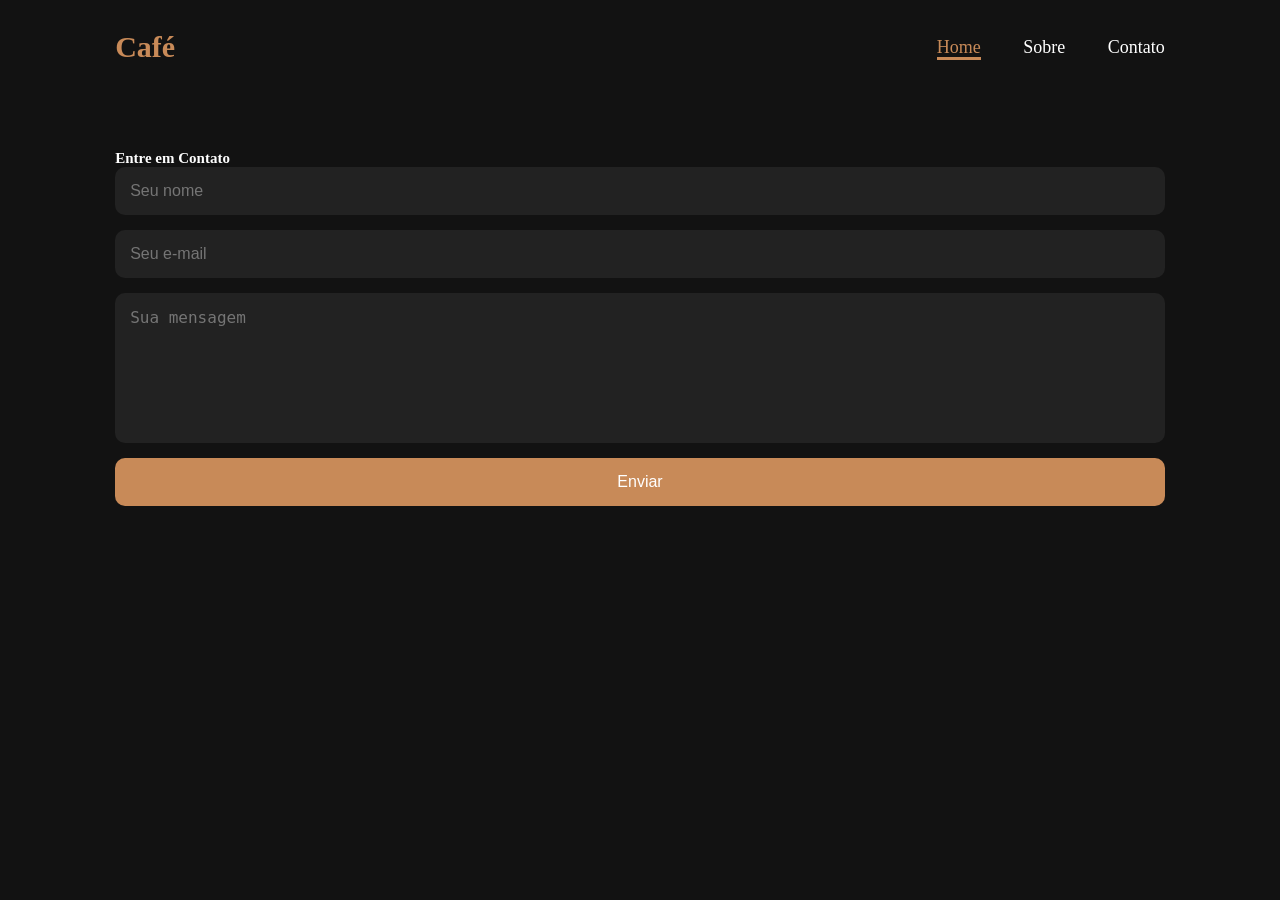
==== contato.html @ 0ff865dc "Add files via upload" ====
<!DOCTYPE html>
<html lang="en">
<head>
    <meta charset="UTF-8">
    <meta name="viewport" content="width=device-width, initial-scale=1.0">
    <title>Document</title>
    <link rel="stylesheet" href="contato.css">
</head>
<body>
    <header>
        <a href="#" class="logo">Café</a>

        <nav>
            <a href="index.html" class="active">Home</a>
            <a href="sobre.html" >Sobre</a>
            <a href="contato.html" >Contato</a>
        </nav>
    </header>
    <section class="home">
        
        <div class="home-content">
        <h2>Entre em Contato</h2>

    <form>
        <input type="text" placeholder="Seu nome" required>

        <input type="email" placeholder="Seu e-mail" required>

        <textarea placeholder="Sua mensagem" required></textarea>

        <button type="submit">Enviar</button>
    </form>

        </div>
    </section>
</body>
</html>
---- contato.css ----
*{
    margin: 0;
    padding: 0;
    box-sizing: border-box;
    text-decoration: none;
    border: none;
    outline: none;
}

html{
    font-size: 62.5%;
}

body{
    width: 100%;
    height: 100vh;
    overflow-x: hidden;
    background-color: #121212;
    color: white;
}

header{
    margin-top: 20px;
    position: fixed;
    top: 0;
    left: 0;
    width: 100%;
    padding: 1rem 9%;
    background-color: transparent;
    filter: drop-shadow(10px);
    display: flex;
    justify-content: space-between;
    align-items: center;
    z-index: 100;
}

.logo{
    font-size: 3rem;
    color: #C88A58;
    font-weight: 800;
    cursor: pointer;
    transition: 0.5 ease;
}

.logo:hover{
    transform: scale(1.1);
}

nav a{
    font-size: 1.8rem;
    color: white;
    margin-left: 4rem;
    font-weight: 500;
    transition: 0.3 ease;
    border-bottom: 3px solid transparent;
}

nav a:hover,
nav a.active{
    color: #C88A58;
    border-bottom: 3px solid #C88A58;
}

.home {
    display: flex;
    justify-content: center;
    align-items: flex-start;
    gap: 8rem;
    min-height: 100vh; 
    padding: 15rem 9% 5rem;    
}

.home-content {
    width: 100%;
}

.contato {
    width: 50rem;
    margin: 0 auto;
}

.contato h2 {
    font-size: 3rem;
    color: #C88A58;
    text-align: center;
    margin-bottom: 2rem;
}

form {
    display: flex;
    flex-direction: column;
    gap: 1.5rem;
}

input,
textarea {
    padding: 1.5rem;
    border-radius: 1rem;
    background-color: #222;
    color: white;
    font-size: 1.6rem;
}

textarea {
    height: 15rem;
    resize: none;
}

button {
    padding: 1.5rem;
    border-radius: 1rem;
    background-color: #C88A58;
    color: white;
    font-size: 1.6rem;
    cursor: pointer;
}
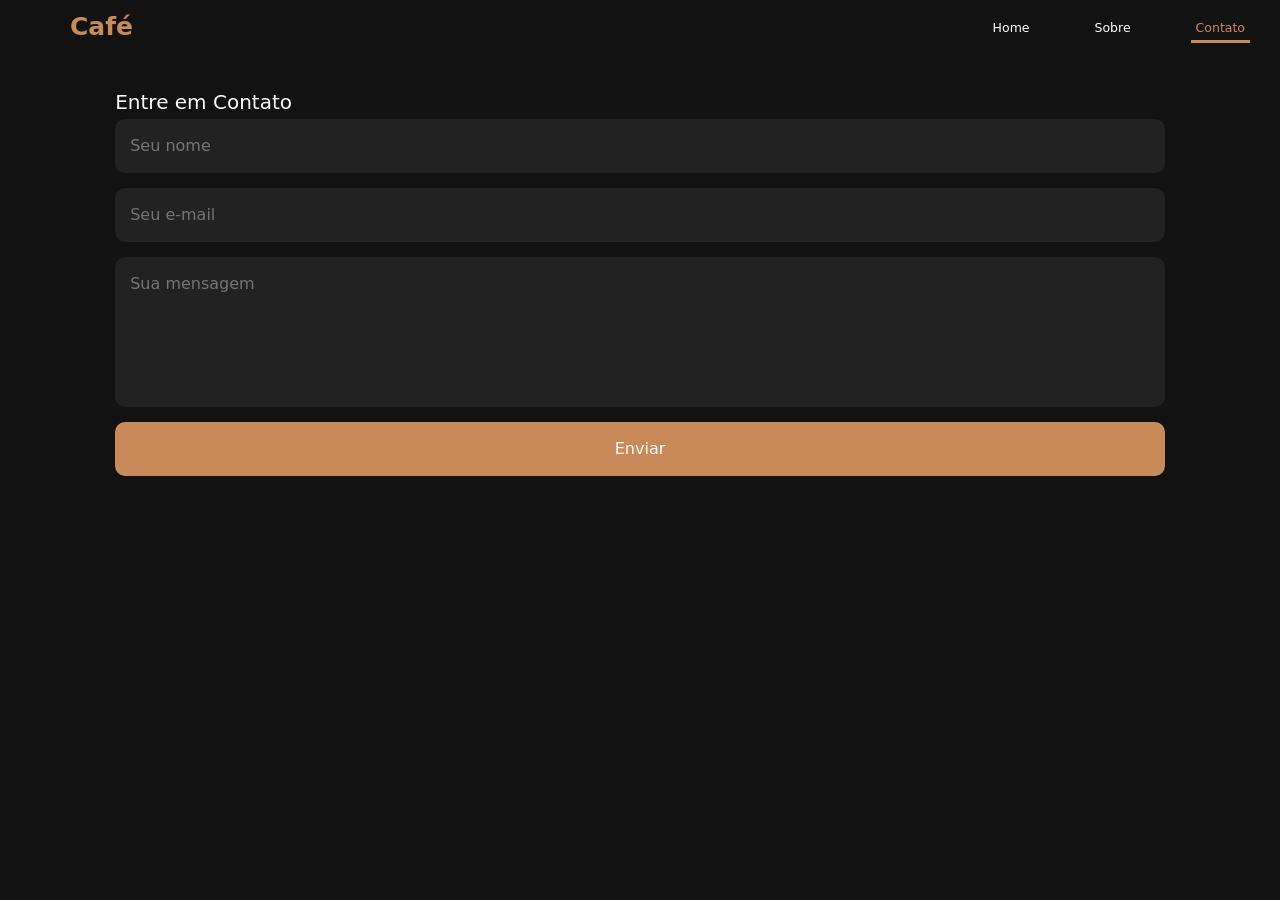
==== commit d6adf842: "bootstrap contato" ====
--- a/contato.html
+++ b/contato.html
@@ -1,37 +1,69 @@
 <!DOCTYPE html>
-<html lang="en">
+<html lang="pt-BR">
 <head>
     <meta charset="UTF-8">
     <meta name="viewport" content="width=device-width, initial-scale=1.0">
-    <title>Document</title>
+    <title>Café - Contato</title>
+    <link href="https://cdn.jsdelivr.net/npm/bootstrap@5.3.3/dist/css/bootstrap.min.css" rel="stylesheet">
     <link rel="stylesheet" href="contato.css">
 </head>
-<body>
-    <header>
-        <a href="#" class="logo">Café</a>
+<body class="text-white min-vh-100 overflow-x-hidden" style="background-color: #121212;">
 
-        <nav>
-            <a href="index.html" class="active">Home</a>
-            <a href="sobre.html" >Sobre</a>
-            <a href="contato.html" >Contato</a>
-        </nav>
-    </header>
-    <section class="home">
-        
+    <nav class="navbar navbar-expand-md fixed-top px-5 w-100" style="background-color: #121212; top: 0; z-index: 1050;">
+        <div class="container-fluid px-0">
+
+            <a href="index.html" class="navbar-brand fs-1 fw-bold" style="color: #C88A58; transition: 0.5s;" onmouseover="this.style.transform='scale(1.1)'" onmouseout="this.style.transform='scale(1)'">Café</a>
+
+            <button class="navbar-toggler border-0 shadow-none" type="button" data-bs-toggle="offcanvas" data-bs-target="#offcanvasNavbar" aria-controls="offcanvasNavbar" aria-label="Alternar navegação">
+                <span class="navbar-toggler-icon" style="filter: invert(1);"></span>
+            </button>
+
+            <div class="offcanvas offcanvas-end text-bg-dark" tabindex="-1" id="offcanvasNavbar" aria-labelledby="offcanvasNavbarLabel" style="background-color: #121212 !important;">
+
+                <div class="offcanvas-header border-bottom border-secondary">
+                    <h5 class="offcanvas-title" id="offcanvasNavbarLabel" style="color: #C88A58;">Menu</h5>
+                    <button type="button" class="btn-close btn-close-white" data-bs-dismiss="offcanvas" aria-label="Fechar"></button>
+                </div>
+
+                <div class="offcanvas-body">
+                    <ul class="navbar-nav justify-content-end flex-grow-1 align-items-start align-items-md-center">
+                        <li class="nav-item ms-md-4 mb-3 mb-md-0">
+                            <a href="index.html" class="nav-link fs-5 fw-medium text-white pb-1"
+                               style="border-bottom: 3px solid transparent; transition: 0.3s;"
+                               onmouseover="this.style.color='#C88A58'; this.style.borderBottomColor='#C88A58'"
+                               onmouseout="this.style.color='white'; this.style.borderBottomColor='transparent'">Home</a>
+                        </li>
+                        <li class="nav-item ms-md-4 mb-3 mb-md-0">
+                            <a href="sobre.html" class="nav-link fs-5 fw-medium text-white pb-1"
+                               style="border-bottom: 3px solid transparent; transition: 0.3s;"
+                               onmouseover="this.style.color='#C88A58'; this.style.borderBottomColor='#C88A58'"
+                               onmouseout="this.style.color='white'; this.style.borderBottomColor='transparent'">Sobre</a>
+                        </li>
+                        <li class="nav-item ms-md-4 mb-3 mb-md-0">
+                            <a href="contato.html" class="nav-link fs-5 fw-medium pb-1 active" style="color: #C88A58 !important; border-bottom: 3px solid #C88A58;">Contato</a>
+                        </li>
+                    </ul>
+                </div>
+            </div>
+
+        </div>
+    </nav>
+
+    <section class="home" style="padding-top: 90px;">
+
         <div class="home-content">
-        <h2>Entre em Contato</h2>
+            <h2>Entre em Contato</h2>
 
-    <form>
-        <input type="text" placeholder="Seu nome" required>
-
-        <input type="email" placeholder="Seu e-mail" required>
-
-        <textarea placeholder="Sua mensagem" required></textarea>
-
-        <button type="submit">Enviar</button>
-    </form>
+            <form>
+                <input type="text" placeholder="Seu nome" required>
+                <input type="email" placeholder="Seu e-mail" required>
+                <textarea placeholder="Sua mensagem" required></textarea>
+                <button type="submit">Enviar</button>
+            </form>
 
         </div>
     </section>
+
+    <script src="https://cdn.jsdelivr.net/npm/bootstrap@5.3.3/dist/js/bootstrap.bundle.min.js"></script>
 </body>
-</html>+</html>
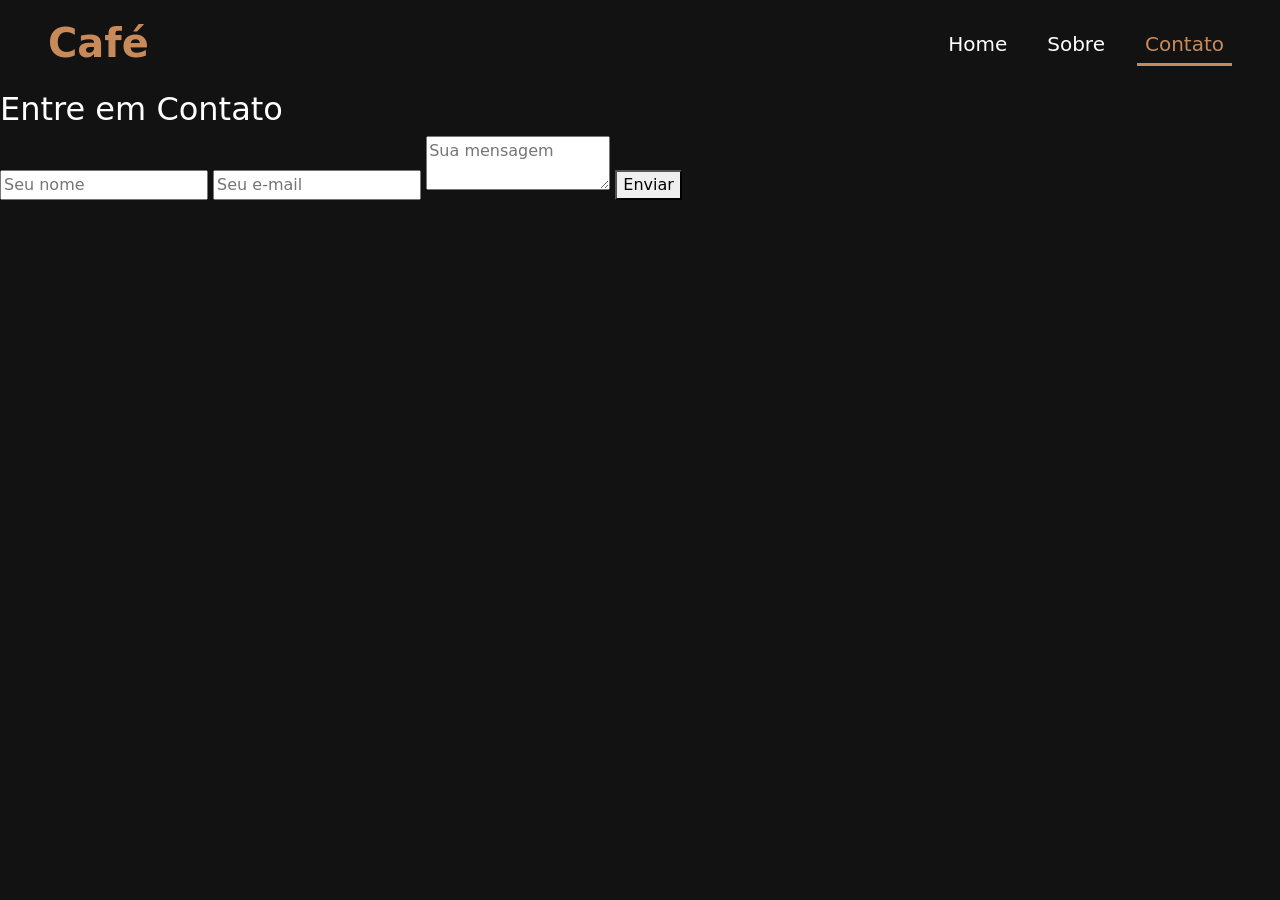
==== commit 76426fb5: "responsividade contato" ====
--- a/contato.html
+++ b/contato.html
@@ -5,7 +5,6 @@
     <meta name="viewport" content="width=device-width, initial-scale=1.0">
     <title>Café - Contato</title>
     <link href="https://cdn.jsdelivr.net/npm/bootstrap@5.3.3/dist/css/bootstrap.min.css" rel="stylesheet">
-    <link rel="stylesheet" href="contato.css">
 </head>
 <body class="text-white min-vh-100 overflow-x-hidden" style="background-color: #121212;">
 
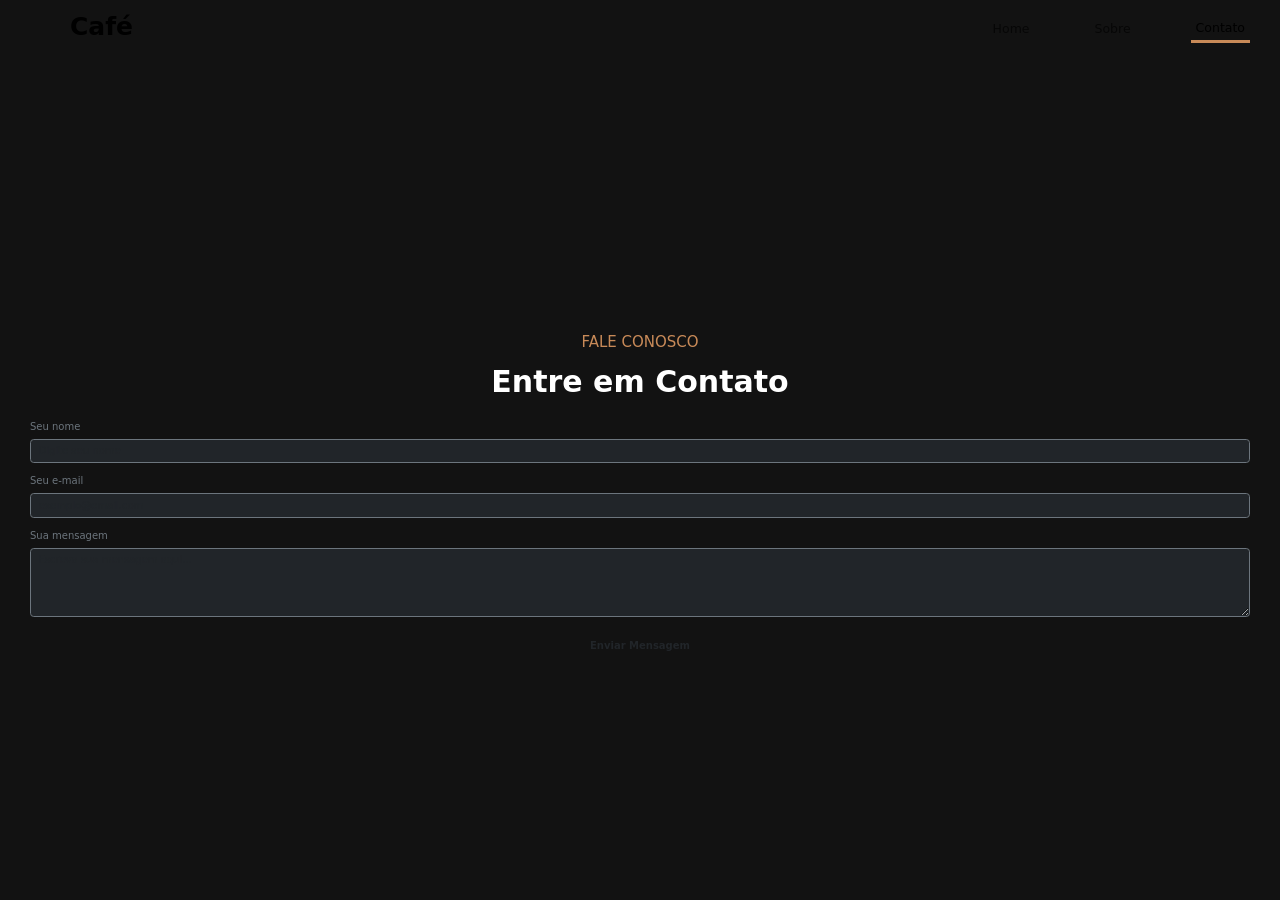
==== commit 14c05759: "bootstrap contatos" ====
--- a/contato.html
+++ b/contato.html
@@ -5,41 +5,37 @@
     <meta name="viewport" content="width=device-width, initial-scale=1.0">
     <title>Café - Contato</title>
     <link href="https://cdn.jsdelivr.net/npm/bootstrap@5.3.3/dist/css/bootstrap.min.css" rel="stylesheet">
+    <link href="style.css" rel="stylesheet">
 </head>
-<body class="text-white min-vh-100 overflow-x-hidden" style="background-color: #121212;">
+<body class="min-vh-100 overflow-x-hidden">
 
-    <nav class="navbar navbar-expand-md fixed-top px-5 w-100" style="background-color: #121212; top: 0; z-index: 1050;">
+    <nav class="navbar navbar-expand-md navbar-cafe fixed-top px-5 w-100">
         <div class="container-fluid px-0">
 
-            <a href="index.html" class="navbar-brand fs-1 fw-bold" style="color: #C88A58; transition: 0.5s;" onmouseover="this.style.transform='scale(1.1)'" onmouseout="this.style.transform='scale(1)'">Café</a>
+            <a href="index.html" class="navbar-brand fs-1 fw-bold">Café</a>
 
             <button class="navbar-toggler border-0 shadow-none" type="button" data-bs-toggle="offcanvas" data-bs-target="#offcanvasNavbar" aria-controls="offcanvasNavbar" aria-label="Alternar navegação">
-                <span class="navbar-toggler-icon" style="filter: invert(1);"></span>
+                <span class="navbar-toggler-icon"></span>
             </button>
 
-            <div class="offcanvas offcanvas-end text-bg-dark" tabindex="-1" id="offcanvasNavbar" aria-labelledby="offcanvasNavbarLabel" style="background-color: #121212 !important;">
+            <!-- Menu lateral que desliza da direita no celular -->
+            <div class="offcanvas offcanvas-end text-bg-dark" tabindex="-1" id="offcanvasNavbar" aria-labelledby="offcanvasNavbarLabel">
 
                 <div class="offcanvas-header border-bottom border-secondary">
-                    <h5 class="offcanvas-title" id="offcanvasNavbarLabel" style="color: #C88A58;">Menu</h5>
+                    <h5 class="offcanvas-title" id="offcanvasNavbarLabel">Menu</h5>
                     <button type="button" class="btn-close btn-close-white" data-bs-dismiss="offcanvas" aria-label="Fechar"></button>
                 </div>
 
                 <div class="offcanvas-body">
                     <ul class="navbar-nav justify-content-end flex-grow-1 align-items-start align-items-md-center">
                         <li class="nav-item ms-md-4 mb-3 mb-md-0">
-                            <a href="index.html" class="nav-link fs-5 fw-medium text-white pb-1"
-                               style="border-bottom: 3px solid transparent; transition: 0.3s;"
-                               onmouseover="this.style.color='#C88A58'; this.style.borderBottomColor='#C88A58'"
-                               onmouseout="this.style.color='white'; this.style.borderBottomColor='transparent'">Home</a>
+                            <a href="index.html" class="nav-link fs-5 fw-medium pb-1">Home</a>
                         </li>
                         <li class="nav-item ms-md-4 mb-3 mb-md-0">
-                            <a href="sobre.html" class="nav-link fs-5 fw-medium text-white pb-1"
-                               style="border-bottom: 3px solid transparent; transition: 0.3s;"
-                               onmouseover="this.style.color='#C88A58'; this.style.borderBottomColor='#C88A58'"
-                               onmouseout="this.style.color='white'; this.style.borderBottomColor='transparent'">Sobre</a>
+                            <a href="sobre.html" class="nav-link fs-5 fw-medium pb-1">Sobre</a>
                         </li>
                         <li class="nav-item ms-md-4 mb-3 mb-md-0">
-                            <a href="contato.html" class="nav-link fs-5 fw-medium pb-1 active" style="color: #C88A58 !important; border-bottom: 3px solid #C88A58;">Contato</a>
+                            <a href="contato.html" class="nav-link fs-5 fw-medium pb-1 active">Contato</a>
                         </li>
                     </ul>
                 </div>
@@ -48,18 +44,26 @@
         </div>
     </nav>
 
-    <section class="home" style="padding-top: 90px;">
+    <section class="d-flex justify-content-center align-items-center min-vh-100 px-5" style="padding-top: 90px;">
+        <div class="form-contato text-center w-100">
+            <span class="fs-4 d-block mb-2 destaque">FALE CONOSCO</span>
+            <h1 class="display-5 fw-bold lh-base mb-4">Entre em Contato</h1>
 
-        <div class="home-content">
-            <h2>Entre em Contato</h2>
-
-            <form>
-                <input type="text" placeholder="Seu nome" required>
-                <input type="email" placeholder="Seu e-mail" required>
-                <textarea placeholder="Sua mensagem" required></textarea>
-                <button type="submit">Enviar</button>
+            <form class="d-flex flex-column gap-3 text-start">
+                <div>
+                    <label for="nome" class="form-label text-secondary">Seu nome</label>
+                    <input type="text" id="nome" class="form-control bg-dark text-white border-secondary" placeholder="Digite seu nome" required>
+                </div>
+                <div>
+                    <label for="email" class="form-label text-secondary">Seu e-mail</label>
+                    <input type="email" id="email" class="form-control bg-dark text-white border-secondary" placeholder="exemplo@email.com" required>
+                </div>
+                <div>
+                    <label for="mensagem" class="form-label text-secondary">Sua mensagem</label>
+                    <textarea id="mensagem" class="form-control bg-dark text-white border-secondary" rows="4" placeholder="Escreva sua mensagem aqui..." required></textarea>
+                </div>
+                <button type="submit" class="btn btn-cafe fw-bold mt-2 py-2">Enviar Mensagem</button>
             </form>
-
         </div>
     </section>
 
--- a/style.css
+++ b/style.css
@@ -0,0 +1,109 @@
+*{
+    margin: 0;
+    padding: 0;
+    box-sizing: border-box;
+    text-decoration: none;
+    border: none;
+    outline: none;
+}
+
+html{
+    font-size: 62.5%;
+}
+
+body{
+    width: 100%;
+    height: 100vh;
+    overflow-x: hidden;
+    background-color: #121212;
+    color: white;
+}
+
+header{
+    margin-top: 20px;
+    position: fixed;
+    top: 0;
+    left: 0;
+    width: 100%;
+    padding: 1rem 9%;
+    background-color: transparent;
+    filter: drop-shadow(10px);
+    display: flex;
+    justify-content: space-between;
+    align-items: center;
+    z-index: 100;
+}
+
+.logo{
+    font-size: 3rem;
+    color: #C88A58;
+    font-weight: 800;
+    cursor: pointer;
+    transition: 0.5 ease;
+}
+
+.logo:hover{
+    transform: scale(1.1);
+}
+
+nav a{
+    font-size: 1.8rem;
+    color: white;
+    margin-left: 4rem;
+    font-weight: 500;
+    transition: 0.3 ease;
+    border-bottom: 3px solid transparent;
+}
+
+nav a:hover,
+nav a.active{
+    color: #C88A58;
+    border-bottom: 3px solid #C88A58;
+}
+
+.home {
+    display: flex;
+    justify-content: center;
+    align-items: center;
+    gap: 8rem;
+    min-height: 100vh; 
+    padding: 0 9%;      
+}
+
+.home .home-content h1 {
+    font-size: 6rem;
+    font-weight: 700;
+    line-height: 1.3; 
+}
+
+.home .home-content p {
+    font-size: 1.5rem;
+    font-weight: 700;
+    line-height: 1.3; 
+}
+
+span{
+    font-size: 2rem;
+    color: #C88A58;
+}
+
+.home-content h3{
+    font-size: 4rem;
+    margin-bottom: 1rem;
+    font-weight: 700;
+}
+
+
+.cards {
+    display: grid;
+  grid-template-columns: repeat(3, 1fr);
+  gap: 20px;
+}
+
+.card {
+  width: 30rem;
+  padding: 20px;
+  border-radius: 10px;
+  background-color: #C88A58;
+  box-shadow: 0 4px 10px #0002;
+}
